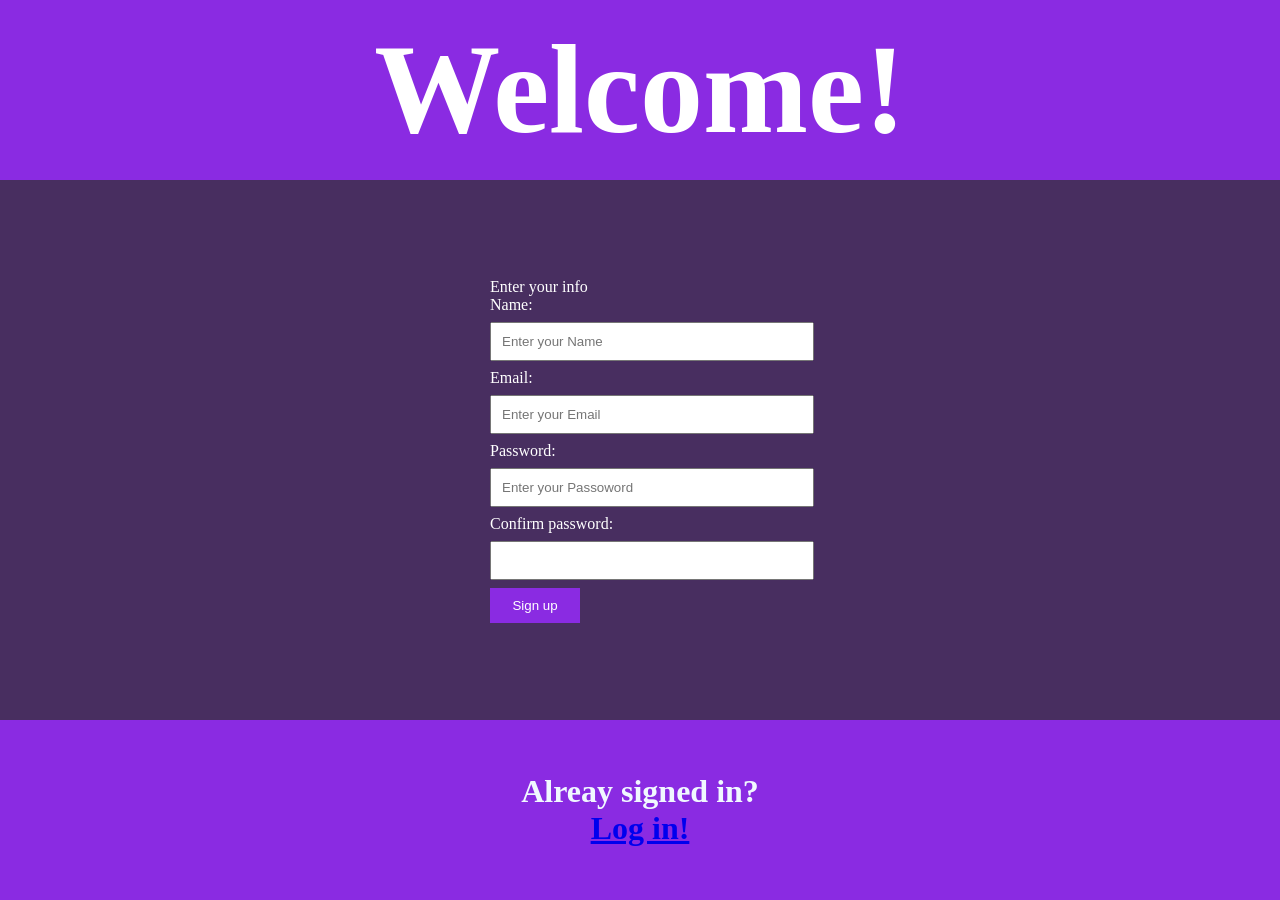
==== index.html @ 94125753 "Add files via upload" ====
<!DOCTYPE html>
<html lang="en">

<head>
    <meta charset="UTF-8">
    <meta name="viewport" content="width=device-width, initial-scale=1.0">
    <title>Sign up</title>
    <style>
        * {
            margin: 0;
            padding: 0;
        }

        .head > h1 {
            Color: white;
            font-size: 14vh;

        }

        header {
            display: flex;
            justify-content: center;
            align-items: center;
            background-color: blueviolet;
            height: 20vh;
            text-align: center;
        }

        main {
            background-color: rgb(72, 46, 96);
            display: flex;
            justify-content: center;
            align-items: center;
            height: 60vh;
        }

        .form {
            color: white;
            padding: 20px;
            border-radius: 10px;
            width: 300px;
        }

        input {
            width: 100%;
            padding: 10px;
            margin: 8px 0;
        }

        button {
            width: 10vh;
            padding: 10px;
            background-color: blueviolet;
            color: white;
            border: none;
            cursor: pointer;
        }

        .foot {
            display: flex;
            justify-content: center;
            align-items: center;
            color: aliceblue;
            background-color: blueviolet;
            height: 20vh;
            text-align: center;
        }
    </style>
</head>

<body>
    <header>
        <div class="head">
            <h1>Welcome!</h1>
        </div>
    </header>
    <main>
        <div class="form">
            <p>Enter your info</p>
            <form method="post">
                <label for="Name">Name:</label>
                <input id="Name" type="text" placeholder="Enter your Name">
                <br>
                <label for="Email">Email:</label>
                <input id="Email" type="email" placeholder="Enter your Email">
                <br>
                <label for="Password">Password:</label>
                <input id="Password" type="password" placeholder="Enter your Passoword">
                <br>
                <label for="c_password">Confirm password:</label>
                <input id="c_password" type="password" >
                <button>Sign up</button>
            </form>
        </div>
    </main>
    <footer>
        <div class="foot">
            <h1>Alreay signed in?
                <br>
            <a href="login.html">Log in!</a></h1>
        </div>
    </footer>
</body>

</html>
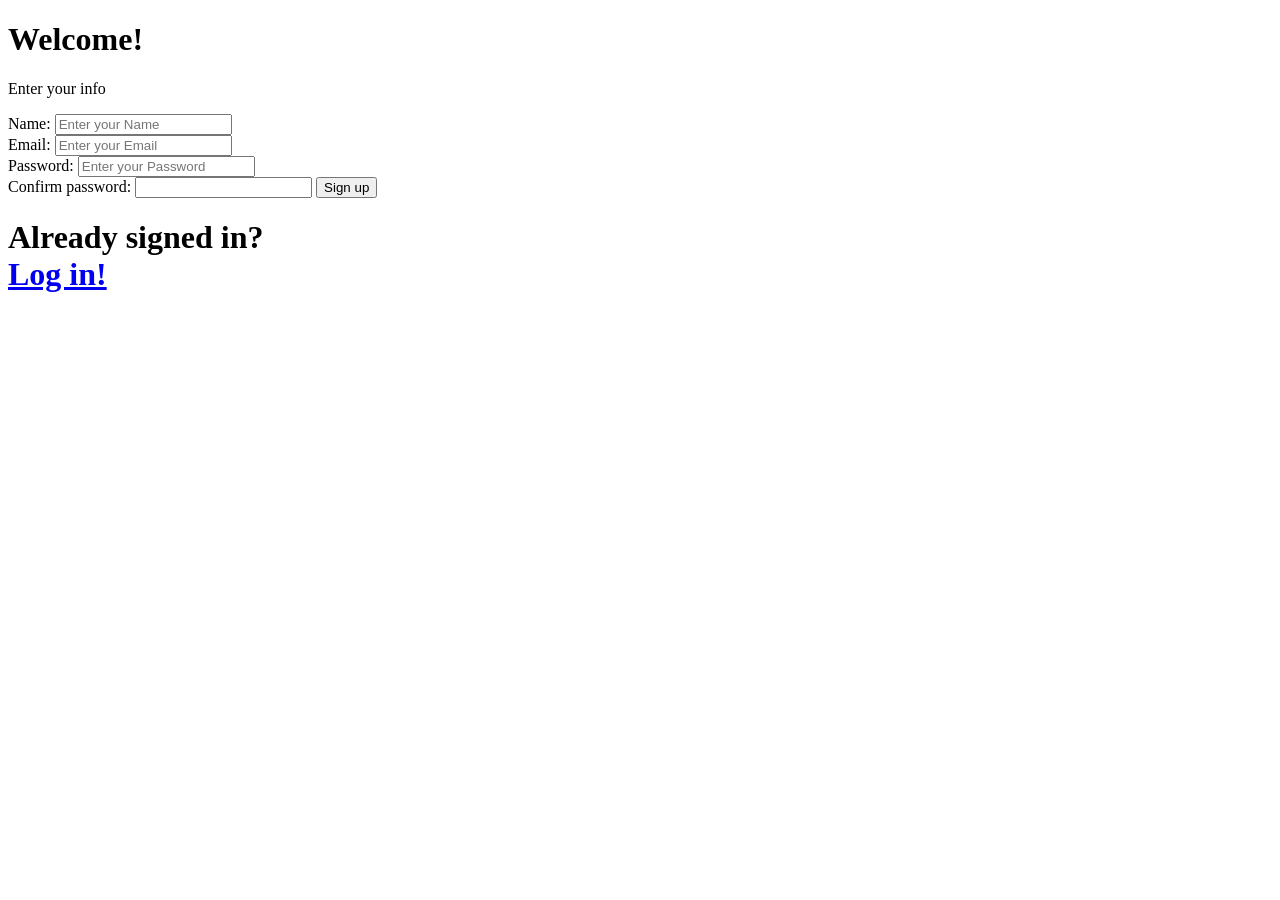
==== commit 139dd25d: "Refactor index.html to use external stylesheet" ====
--- a/index.html
+++ b/index.html
@@ -5,67 +5,7 @@
     <meta charset="UTF-8">
     <meta name="viewport" content="width=device-width, initial-scale=1.0">
     <title>Sign up</title>
-    <style>
-        * {
-            margin: 0;
-            padding: 0;
-        }
-
-        .head > h1 {
-            Color: white;
-            font-size: 14vh;
-
-        }
-
-        header {
-            display: flex;
-            justify-content: center;
-            align-items: center;
-            background-color: blueviolet;
-            height: 20vh;
-            text-align: center;
-        }
-
-        main {
-            background-color: rgb(72, 46, 96);
-            display: flex;
-            justify-content: center;
-            align-items: center;
-            height: 60vh;
-        }
-
-        .form {
-            color: white;
-            padding: 20px;
-            border-radius: 10px;
-            width: 300px;
-        }
-
-        input {
-            width: 100%;
-            padding: 10px;
-            margin: 8px 0;
-        }
-
-        button {
-            width: 10vh;
-            padding: 10px;
-            background-color: blueviolet;
-            color: white;
-            border: none;
-            cursor: pointer;
-        }
-
-        .foot {
-            display: flex;
-            justify-content: center;
-            align-items: center;
-            color: aliceblue;
-            background-color: blueviolet;
-            height: 20vh;
-            text-align: center;
-        }
-    </style>
+    <link rel="stylesheet" href="style.css">
 </head>
 
 <body>
@@ -85,7 +25,7 @@
                 <input id="Email" type="email" placeholder="Enter your Email">
                 <br>
                 <label for="Password">Password:</label>
-                <input id="Password" type="password" placeholder="Enter your Passoword">
+                <input id="Password" type="password" placeholder="Enter your Password">
                 <br>
                 <label for="c_password">Confirm password:</label>
                 <input id="c_password" type="password" >
@@ -95,11 +35,11 @@
     </main>
     <footer>
         <div class="foot">
-            <h1>Alreay signed in?
+            <h1>Already signed in?
                 <br>
             <a href="login.html">Log in!</a></h1>
         </div>
     </footer>
 </body>
 
-</html>+</html>
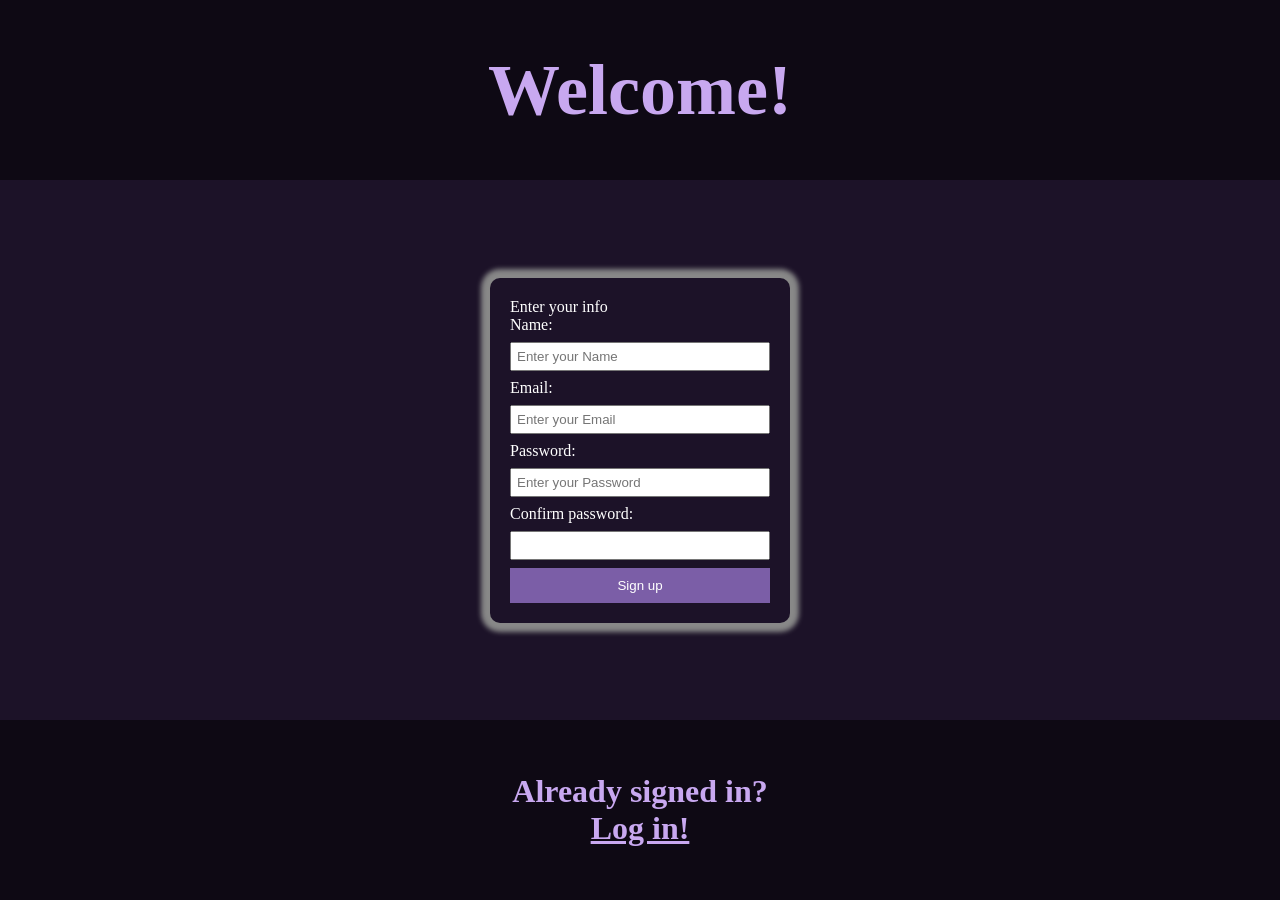
==== commit 40f7d78c: "Enhance HTML with Google Fonts preconnect Added preconnect links for Google Fonts and included font " ====
--- a/index.html
+++ b/index.html
@@ -6,6 +6,9 @@
     <meta name="viewport" content="width=device-width, initial-scale=1.0">
     <title>Sign up</title>
     <link rel="stylesheet" href="style.css">
+    <link rel="preconnect" href="https://fonts.googleapis.com">
+    <link rel="preconnect" href="https://fonts.gstatic.com" crossorigin>
+    <link href="https://fonts.googleapis.com/css2?family=Inter:wght@400;500&family=Playfair+Display:wght@700&display=swap"rel="stylesheet">
 </head>
 
 <body>
--- a/style.css
+++ b/style.css
@@ -0,0 +1,66 @@
+* {
+    margin: 0;
+    padding: 0;
+    box-sizing: border-box;
+}
+
+.head>h1 {
+    Color:#C8A8F0;
+    font-size: 8vh;
+
+}
+
+header {
+    display: flex;
+    justify-content: center;
+    align-items: center;
+    background-color: #0E0914;
+    min-height: 20vh;
+    text-align: center;
+}
+
+main {
+    background-color: #1C1228;
+    display: flex;
+    justify-content: center;
+    align-items: center;
+    min-height: 60vh;
+}
+
+.form {
+    color: white;
+    padding: 20px;
+    border-radius: 10px;
+    max-width: 300px;
+    width: 90%;
+    box-shadow: 0px 0px 5px 9px #888888
+}
+
+input {
+    width: 100%;
+    padding: 5px;
+    margin: 8px 0;
+}
+
+button {
+    width: 100%;
+    padding: 10px;
+    background-color: #7B5EA7;
+    color: white;
+    border: none;
+    cursor: pointer;
+}
+
+.foot {
+    display: flex;
+    justify-content: center;
+    align-items: center;
+    color: #C8A8F0;
+    background-color: #0E0914;
+    min-height: 20vh;
+    text-align: center;
+}
+
+.foot a{
+    color: #C8A8F0;
+}
